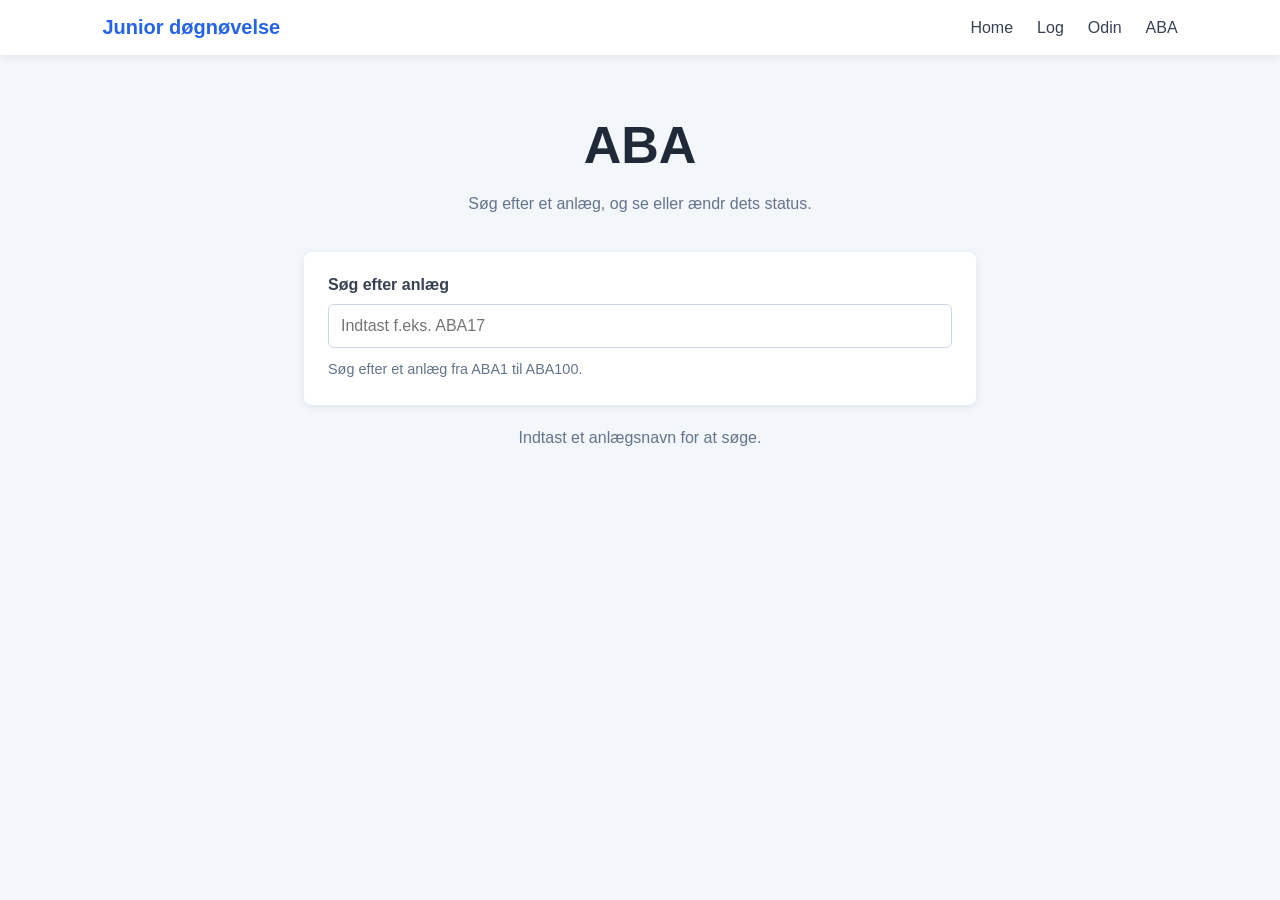
==== aba.html @ c48b8da6 "Basis ABA" ====
<!doctype html>
<html lang="da">
  <head>
    <meta charset="UTF-8" />
    <meta name="viewport" content="width=device-width, initial-scale=1.0" />

    <title>ABA – Anlægsoversigt</title>

    <link rel="stylesheet" href="styles.css" />
    <script src="aba.js" defer></script>
  </head>

  <body>
    <nav class="navbar" aria-label="Hovednavigation">
      <a class="brand" href="index.html">Junior døgnøvelse</a>

      <ul>
        <li><a href="index.html">Home</a></li>
        <li><a href="log.html">Log</a></li>
        <li><a href="odin.html">Odin</a></li>
        <li><a href="aba.html">ABA</a></li>
      </ul>
    </nav>

    <main class="aba-page">
      <h1>ABA</h1>
      <p>Søg efter et anlæg, og se eller ændr dets status.</p>

      <section class="aba-search-section">
        <label for="aba-search">Søg efter anlæg</label>

        <input
          type="search"
          id="aba-search"
          placeholder="Indtast f.eks. ABA17"
          autocomplete="off"
        />

        <p class="aba-hint">Søg efter et anlæg fra ABA1 til ABA100.</p>
      </section>

      <section id="aba-result" class="aba-result" hidden>
        <h2 id="aba-name"></h2>

        <div class="aba-status-row">
          <span>Nuværende status:</span>
          <strong id="aba-status"></strong>
        </div>

        <button type="button" id="aba-toggle-status">Skift status</button>
      </section>

      <p id="aba-message" class="aba-message" aria-live="polite">
        Indtast et anlægsnavn for at søge.
      </p>
    </main>
  </body>
</html>
---- styles.css ----
/* =========================
   General page styling
   ========================= */

* {
  box-sizing: border-box;
}

body {
  margin: 0;
  font-family: Arial, sans-serif;
  color: #1f2937;
  background: #f3f6fb;
}

/* =========================
   Navigation
   ========================= */

.navbar {
  display: flex;
  align-items: center;
  justify-content: space-between;
  padding: 16px 8%;
  background: #fff;
  box-shadow: 0 2px 8px #17255414;
}

.brand {
  color: #2563eb;
  font-size: 1.25rem;
  font-weight: bold;
  text-decoration: none;
}

.navbar ul {
  display: flex;
  gap: 24px;
  margin: 0;
  padding: 0;
  list-style: none;
}

.navbar ul a {
  color: #374151;
  text-decoration: none;
}

.navbar ul a:hover {
  color: #2563eb;
}

/* =========================
   Main content
   ========================= */

main {
  max-width: 720px;
  margin: 60px auto;
  padding: 0 24px;
  text-align: center;
}

h1 {
  margin-bottom: 12px;
  font-size: clamp(2rem, 5vw, 3.25rem);
}

p {
  color: #64748b;
  line-height: 1.6;
}

#incident-list {
  margin-top: 40px;
  text-align: left;
}

#incident-list > h2 {
  text-align: center;
}

/* =========================
   Forms
   ========================= */

#incident-form,
.edit-form,
.comment-form {
  display: flex;
  flex-direction: column;
  gap: 10px;
  text-align: left;
}

#incident-form {
  margin-top: 30px;
}

.edit-form,
.comment-form {
  width: 100%;
  margin-top: 15px;
}

#incident-form label,
.edit-form label,
.comment-form label {
  display: flex;
  flex-direction: column;
  gap: 6px;
  color: #374151;
  font-weight: 500;
}

#incident-form input,
#incident-form textarea,
.edit-form input,
.edit-form textarea,
.comment-form input,
.comment-form textarea {
  width: 100%;
  padding: 10px;
  border: 1px solid #cbd5e1;
  border-radius: 6px;
  background: #fff;
  color: #1f2937;
  font: inherit;
  font-weight: normal;
}

#incident-form textarea,
.edit-form textarea,
.comment-form textarea {
  resize: vertical;
}

#incident-form button,
.edit-form button,
.comment-form button {
  align-self: flex-start;
  padding: 9px 14px;
  border: none;
  border-radius: 6px;
  background: #2563eb;
  color: #fff;
  cursor: pointer;
}

#incident-form button:hover,
.edit-form button:hover {
  background: #1d4ed8;
}

.comment-form button {
  background: #059669;
}

.comment-form button:hover {
  background: #047857;
}

.edit-actions {
  display: flex;
  flex-wrap: wrap;
  gap: 8px;
}

.edit-form .cancel-button {
  background: #64748b;
}

.edit-form .cancel-button:hover {
  background: #475569;
}

/* =========================
   Incident cards
   ========================= */

.incident {
  width: 100%;
  margin: 20px 0;
  padding: 20px;
  background: #fff;
  border-radius: 8px;
  box-shadow: 0 2px 8px #17255414;
  overflow-wrap: anywhere;
}

/* Incident header: title left, buttons right */

.incident > .incident-header {
  display: flex !important;
  flex-direction: row !important;
  align-items: center !important;
  justify-content: space-between !important;
  width: 100%;
  gap: 12px;
  margin: 0 0 20px;
}

.incident > .incident-header > h3 {
  flex: 1 1 auto;
  min-width: 0;
  margin: 0;
  color: #2563eb;
  font-size: 1.2rem;
  overflow-wrap: anywhere;
}

.incident > .incident-header > .incident-actions {
  display: flex !important;
  flex-direction: row !important;
  align-items: center;
  justify-content: flex-end;
  flex: 0 0 auto;
  gap: 6px;
  margin: 0;
  position: static;
}

/* Incident fields */

.incident-field {
  margin-bottom: 16px;
}

.incident-field:last-child {
  margin-bottom: 0;
}

.incident-field strong {
  display: block;
  margin-bottom: 4px;
  color: #2563eb;
}

.incident-field p {
  margin: 0;
  color: #374151;
  white-space: pre-wrap;
  overflow-wrap: anywhere;
}

.incident-date {
  display: block;
  margin-top: 12px;
  color: #64748b;
  font-size: 0.8rem;
}

/* =========================
   Icon buttons
   ========================= */

.icon-button {
  display: inline-flex;
  align-items: center;
  justify-content: center;
  flex-shrink: 0;
  width: 32px;
  height: 32px;
  padding: 0;
  border: none;
  border-radius: 6px;
  font-size: 16px;
  cursor: pointer;
}

.edit-button {
  background: #dbeafe;
  color: #1d4ed8;
}

.edit-button:hover {
  background: #bfdbfe;
}

.delete-button {
  background: #fee2e2;
  color: #b91c1c;
}

.delete-button:hover {
  background: #fecaca;
}

/* =========================
   Comment section
   ========================= */

.comment-section {
  display: flex;
  flex-direction: column;
  align-items: stretch;
  gap: 12px;
  width: 100%;
  margin-top: 20px;
  padding-top: 15px;
  border-top: 1px solid #e2e8f0;
}

.comment-section > h4 {
  order: 0;
  margin: 0;
  color: #374151;
  font-size: 1rem;
}

/* Add-comment button */

.comment-section > .add-comment-button {
  order: 1;
  position: static;
  align-self: flex-start;
  display: inline-flex;
  align-items: center;
  justify-content: center;
  flex-shrink: 0;
  width: 32px;
  height: 32px;
  margin: 0;
  padding: 0;
  border: none;
  border-radius: 50%;
  background: #2563eb;
  color: #fff;
  font-size: 24px;
  line-height: 1;
  cursor: pointer;
}

.comment-section > .add-comment-button:hover {
  background: #1d4ed8;
}

/* Comment form */

.comment-section > .comment-form {
  order: 2;
  width: 100%;
  margin: 0;
}

/* =========================
   Individual comments
   ========================= */

.incident-comment {
  order: 3;
  display: flex;
  flex-direction: column;
  align-items: stretch;
  gap: 8px;
  width: 100%;
  min-width: 0;
  margin: 0;
  padding: 15px;
  background: #f3f6fb;
  border-radius: 6px;
  overflow-wrap: anywhere;
}

/* Comment title left, buttons right */

.incident-comment > .comment-header {
  display: flex;
  flex-direction: row;
  align-items: center;
  justify-content: space-between;
  flex-wrap: nowrap;
  gap: 12px;
  width: 100%;
  min-width: 0;
  margin: 0;
}

.comment-title {
  flex: 1 1 auto;
  min-width: 0;
  margin: 0;
  color: #2563eb;
  font-size: 1rem;
  overflow-wrap: anywhere;
}

/* Edit/delete buttons on the title row */

.incident-comment > .comment-header > .comment-actions {
  display: flex;
  flex-direction: row;
  align-items: center;
  justify-content: flex-end;
  flex: 0 0 auto;
  flex-wrap: nowrap;
  gap: 6px;
  margin: 0;
}

/* Comment text and date underneath the header */

.comment-content {
  display: block;
  width: 100%;
  min-width: 0;
  text-align: left;
}

.comment-content p {
  margin: 0 0 8px;
  color: #374151;
  line-height: 1.6;
  white-space: pre-wrap;
  overflow-wrap: anywhere;
}

.comment-content small {
  display: block;
  color: #64748b;
  font-size: 0.8rem;
}

/* =========================
   Hidden elements
   ========================= */

[hidden] {
  display: none !important;
}

/* =========================
   Mobile layout
   ========================= */

@media (max-width: 480px) {
  .navbar {
    padding: 16px 5%;
  }

  .navbar ul {
    gap: 12px;
    font-size: 0.9rem;
  }

  main {
    margin: 40px auto;
    padding: 0 16px;
  }

  .incident {
    padding: 15px;
  }

  .incident > .incident-header {
    gap: 8px;
  }

  .incident > .incident-header > h3 {
    font-size: 1rem;
  }

  .incident > .incident-header > .incident-actions {
    gap: 4px;
  }

  .icon-button {
    width: 29px;
    height: 29px;
  }

  .incident-comment {
    padding: 12px;
  }

  .incident-comment > .comment-header {
    gap: 8px;
  }

  .incident-comment > .comment-header > .comment-actions {
    gap: 4px;
  }
}

/* =========================
   Odin – hændelsesrapport
   ========================= */

.odin-page {
  max-width: 1100px;
  text-align: left;
}

.odin-page > h1,
.odin-page > p {
  text-align: center;
}

.odin-section {
  margin-top: 30px;
  padding: 24px;
  background: #fff;
  border-radius: 8px;
  box-shadow: 0 2px 8px #17255414;
}

.odin-section h2 {
  margin-top: 0;
  color: #2563eb;
}

#odin-form > .odin-section {
  display: flex;
  flex-direction: column;
  gap: 10px;
}

#odin-form label {
  display: flex;
  flex-direction: column;
  gap: 6px;
  font-weight: 500;
}

#odin-form input,
#odin-form textarea {
  width: 100%;
  min-width: 0;
  padding: 10px;
  border: 1px solid #cbd5e1;
  border-radius: 6px;
  background: #fff;
  color: #1f2937;
  font: inherit;
}

#odin-form textarea {
  resize: vertical;
}

.odin-table-wrapper {
  width: 100%;
  overflow-x: auto;
}

#vehicle-table {
  width: 100%;
  min-width: 700px;
  border-collapse: collapse;
  margin-bottom: 16px;
}

#vehicle-table th,
#vehicle-table td {
  padding: 8px;
  border: 1px solid #cbd5e1;
  text-align: left;
}

#vehicle-table th {
  background: #eff6ff;
  color: #1e40af;
}

#vehicle-table .vehicle-input {
  min-width: 95px;
  padding: 8px;
}

#add-vehicle,
.remove-vehicle,
.pdf-button {
  padding: 10px 16px;
  border: none;
  border-radius: 6px;
  background: #2563eb;
  color: #fff;
  font: inherit;
  cursor: pointer;
}

#add-vehicle:hover,
.pdf-button:hover {
  background: #1d4ed8;
}

.remove-vehicle {
  background: #dc2626;
}

.remove-vehicle:hover {
  background: #b91c1c;
}

.pdf-button {
  display: block;
  margin: 24px auto;
  padding: 14px 22px;
  font-weight: bold;
}

@media (max-width: 600px) {
  .odin-section {
    padding: 14px;
  }
}

/* Odin: større hændelsesforløb */
#incident-course {
  min-height: 260px;
  width: 100%;
  resize: vertical;
}

/* Odin: dato- og tidsfelter i køretøjstabellen */
#vehicle-table .vehicle-input[type="datetime-local"] {
  min-width: 190px;
}

/* Gør hændelsesoplysningerne mere luftige */
.odin-page .odin-section {
  margin-bottom: 24px;
}

/* Downloadknappen nederst */
#download-pdf {
  margin-top: 30px;
  margin-bottom: 40px;
}

.odin-bottom-buttons {
  display: flex;
  flex-wrap: wrap;
  justify-content: center;
  gap: 12px;
  margin: 30px 0 40px;
}

.odin-bottom-buttons .pdf-button {
  margin: 0;
}

.clear-button {
  padding: 14px 22px;
  border: none;
  border-radius: 6px;
  background: #dc2626;
  color: #fff;
  font: inherit;
  font-weight: bold;
  cursor: pointer;
}

.clear-button:hover {
  background: #b91c1c;
}

.odin-bottom-buttons {
  display: flex;
  flex-wrap: wrap;
  justify-content: center;
  gap: 12px;
}

.odin-bottom-buttons .clear-button,
.odin-bottom-buttons .pdf-button {
  width: 260px;
  min-height: 48px;
  margin: 0;
  padding: 14px 22px;
  box-sizing: border-box;
  font-size: 16px;
  font-weight: bold;
  text-align: center;
}

/* Tving begge Odin-knapper til præcis samme størrelse */
.odin-bottom-buttons > #clear-odin,
.odin-bottom-buttons > #download-pdf {
  display: inline-flex;
  align-items: center;
  justify-content: center;

  width: 260px;
  height: 48px;
  min-height: 48px;
  box-sizing: border-box;

  margin: 0;
  padding: 0 12px;

  border: none;
  border-radius: 6px;

  font-family: Arial, sans-serif;
  font-size: 16px;
  font-weight: bold;
  line-height: normal;
  text-align: center;
}

/* =========================
   ABA – Anlægsoversigt
   ========================= */

.aba-page {
  max-width: 720px;
  text-align: center;
}

.aba-search-section {
  display: flex;
  flex-direction: column;
  gap: 10px;
  margin-top: 35px;
  padding: 24px;
  background: #fff;
  border-radius: 8px;
  box-shadow: 0 2px 8px #17255414;
  text-align: left;
}

.aba-search-section label {
  font-weight: bold;
  color: #374151;
}

.aba-search-section input {
  width: 100%;
  padding: 12px;
  border: 1px solid #cbd5e1;
  border-radius: 6px;
  font: inherit;
}

.aba-hint {
  margin: 0;
  font-size: 0.9rem;
}

.aba-result {
  margin-top: 24px;
  padding: 24px;
  background: #fff;
  border-radius: 8px;
  box-shadow: 0 2px 8px #17255414;
}

.aba-result h2 {
  margin-top: 0;
  color: #2563eb;
}

.aba-status-row {
  display: flex;
  align-items: center;
  justify-content: center;
  flex-wrap: wrap;
  gap: 8px;
  margin: 20px 0;
}

.aba-status-in-service-operation {
  color: #15803d;
}

.aba-status-maintenance {
  color: #b45309;
}

#aba-toggle-status {
  width: 100%;
  padding: 14px 20px;
  border: none;
  border-radius: 6px;
  background: #2563eb;
  color: #fff;
  font: inherit;
  font-weight: bold;
  cursor: pointer;
}

#aba-toggle-status:hover {
  background: #1d4ed8;
}

.aba-message {
  margin-top: 20px;
  text-align: center;
}

@media (max-width: 480px) {
  .aba-search-section,
  .aba-result {
    padding: 16px;
  }
}
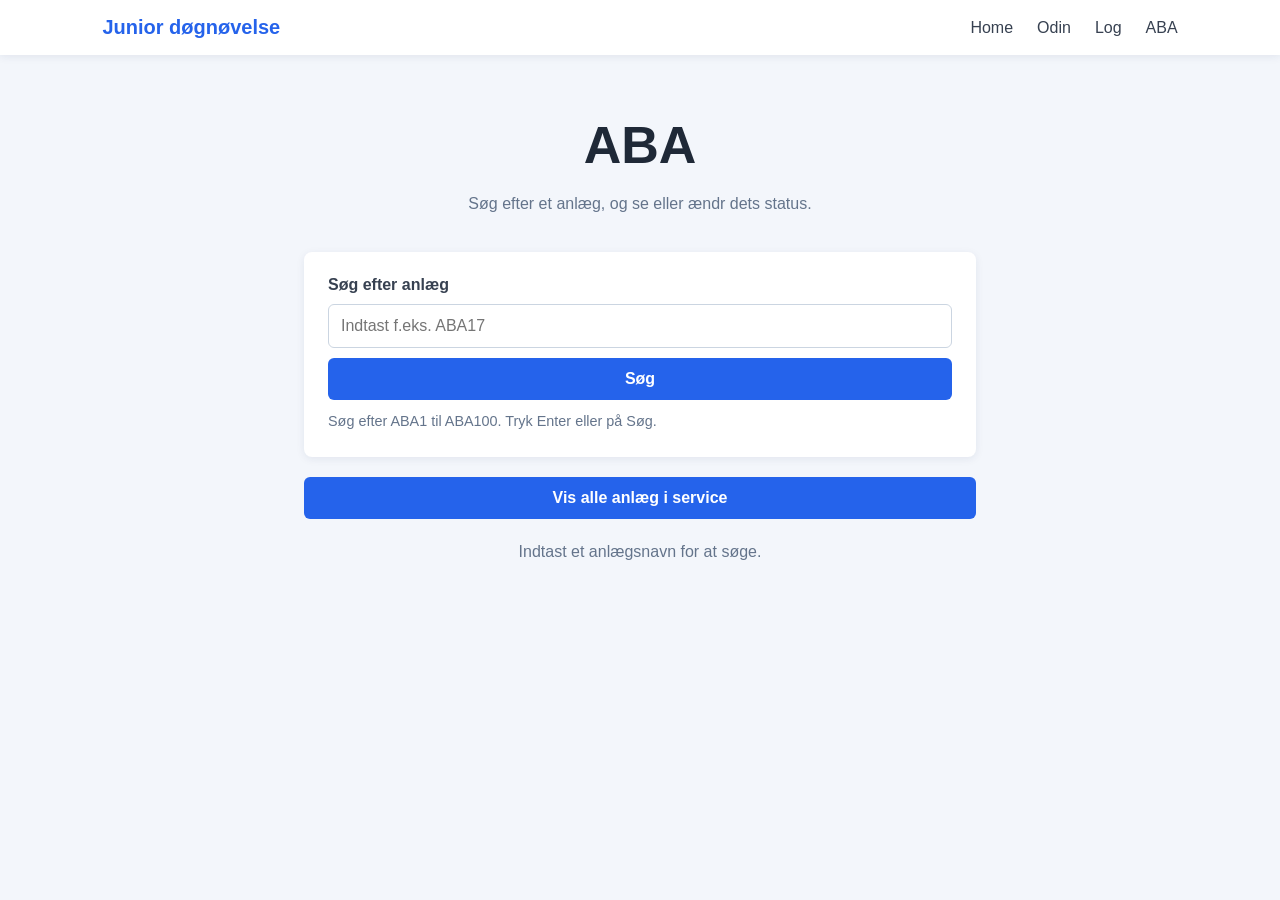
==== commit 3f6709dc: "Opdatering ABA" ====
--- a/aba.html
+++ b/aba.html
@@ -3,9 +3,7 @@
   <head>
     <meta charset="UTF-8" />
     <meta name="viewport" content="width=device-width, initial-scale=1.0" />
-
     <title>ABA – Anlægsoversigt</title>
-
     <link rel="stylesheet" href="styles.css" />
     <script src="aba.js" defer></script>
   </head>
@@ -13,11 +11,10 @@
   <body>
     <nav class="navbar" aria-label="Hovednavigation">
       <a class="brand" href="index.html">Junior døgnøvelse</a>
-
       <ul>
         <li><a href="index.html">Home</a></li>
+        <li><a href="odin.html">Odin</a></li>
         <li><a href="log.html">Log</a></li>
-        <li><a href="odin.html">Odin</a></li>
         <li><a href="aba.html">ABA</a></li>
       </ul>
     </nav>
@@ -26,28 +23,57 @@
       <h1>ABA</h1>
       <p>Søg efter et anlæg, og se eller ændr dets status.</p>
 
-      <section class="aba-search-section">
+      <form id="aba-search-form" class="aba-search-section">
         <label for="aba-search">Søg efter anlæg</label>
-
         <input
           type="search"
           id="aba-search"
           placeholder="Indtast f.eks. ABA17"
           autocomplete="off"
         />
-
-        <p class="aba-hint">Søg efter et anlæg fra ABA1 til ABA100.</p>
-      </section>
+        <button type="submit" id="aba-search-button">Søg</button>
+        <p class="aba-hint">
+          Søg efter ABA1 til ABA100. Tryk Enter eller på Søg.
+        </p>
+      </form>
 
       <section id="aba-result" class="aba-result" hidden>
         <h2 id="aba-name"></h2>
+        <p id="aba-location"></p>
 
         <div class="aba-status-row">
           <span>Nuværende status:</span>
           <strong id="aba-status"></strong>
         </div>
 
+        <p id="aba-phone-display" hidden></p>
+        <p id="aba-service-time-display" hidden></p>
+
         <button type="button" id="aba-toggle-status">Skift status</button>
+      </section>
+
+      <button type="button" id="show-service-list" class="aba-list-button">
+        Vis alle anlæg i service
+      </button>
+
+      <section id="aba-service-list" class="aba-service-list" hidden>
+        <h2>Anlæg i service</h2>
+        <p id="service-list-empty" hidden>Der er ingen anlæg i service.</p>
+
+        <div class="aba-table-wrapper">
+          <table id="service-table">
+            <thead>
+              <tr>
+                <th>ABA</th>
+                <th>Lokation</th>
+                <th>Status</th>
+                <th>Telefonnummer</th>
+                <th>Sat i service</th>
+              </tr>
+            </thead>
+            <tbody id="service-list-rows"></tbody>
+          </table>
+        </div>
       </section>
 
       <p id="aba-message" class="aba-message" aria-live="polite">
--- a/styles.css
+++ b/styles.css
@@ -795,3 +795,119 @@
     padding: 16px;
   }
 }
+
+/* ABA: søgeknap og serviceliste */
+
+#aba-search-button,
+.aba-list-button {
+  width: 100%;
+  padding: 12px 16px;
+  border: none;
+  border-radius: 6px;
+  background: #2563eb;
+  color: #fff;
+  font: inherit;
+  font-weight: bold;
+  cursor: pointer;
+}
+
+#aba-search-button:hover,
+.aba-list-button:hover {
+  background: #1d4ed8;
+}
+
+.aba-list-button {
+  margin-top: 16px;
+}
+
+.aba-service-list {
+  margin-top: 24px;
+  padding: 20px;
+  background: #fff;
+  border-radius: 8px;
+  box-shadow: 0 2px 8px #17255414;
+  text-align: left;
+}
+
+.aba-service-list h2 {
+  margin-top: 0;
+  color: #2563eb;
+}
+
+.aba-table-wrapper {
+  width: 100%;
+  overflow-x: auto;
+}
+
+#service-table {
+  width: 100%;
+  border-collapse: collapse;
+}
+
+#service-table th,
+#service-table td {
+  padding: 12px;
+  border: 1px solid #cbd5e1;
+  text-align: left;
+}
+
+#service-table th {
+  background: #eff6ff;
+  color: #1e40af;
+}
+
+.aba-service-row {
+  cursor: pointer;
+}
+
+.aba-service-row:hover,
+.aba-service-row:focus {
+  background: #eff6ff;
+  outline: 2px solid #93c5fd;
+  outline-offset: -2px;
+}
+
+.aba-status-maintenance {
+  color: #b45309;
+}
+
+.aba-status-in-service-operation {
+  color: #15803d;
+}
+
+#aba-phone-display {
+  overflow-wrap: anywhere;
+}
+
+/* ABA: lokation og servicetidspunkt */
+
+#aba-location {
+  margin-top: -8px;
+  color: #64748b;
+  font-weight: 500;
+}
+
+#aba-phone-display,
+#aba-service-time-display {
+  overflow-wrap: anywhere;
+}
+
+#aba-toggle-status {
+  margin-top: 8px;
+}
+
+#show-service-list {
+  margin-top: 20px;
+}
+
+.aba-service-list {
+  margin-top: 20px;
+}
+
+.aba-table-wrapper {
+  overflow-x: auto;
+}
+
+#service-table {
+  min-width: 750px;
+}
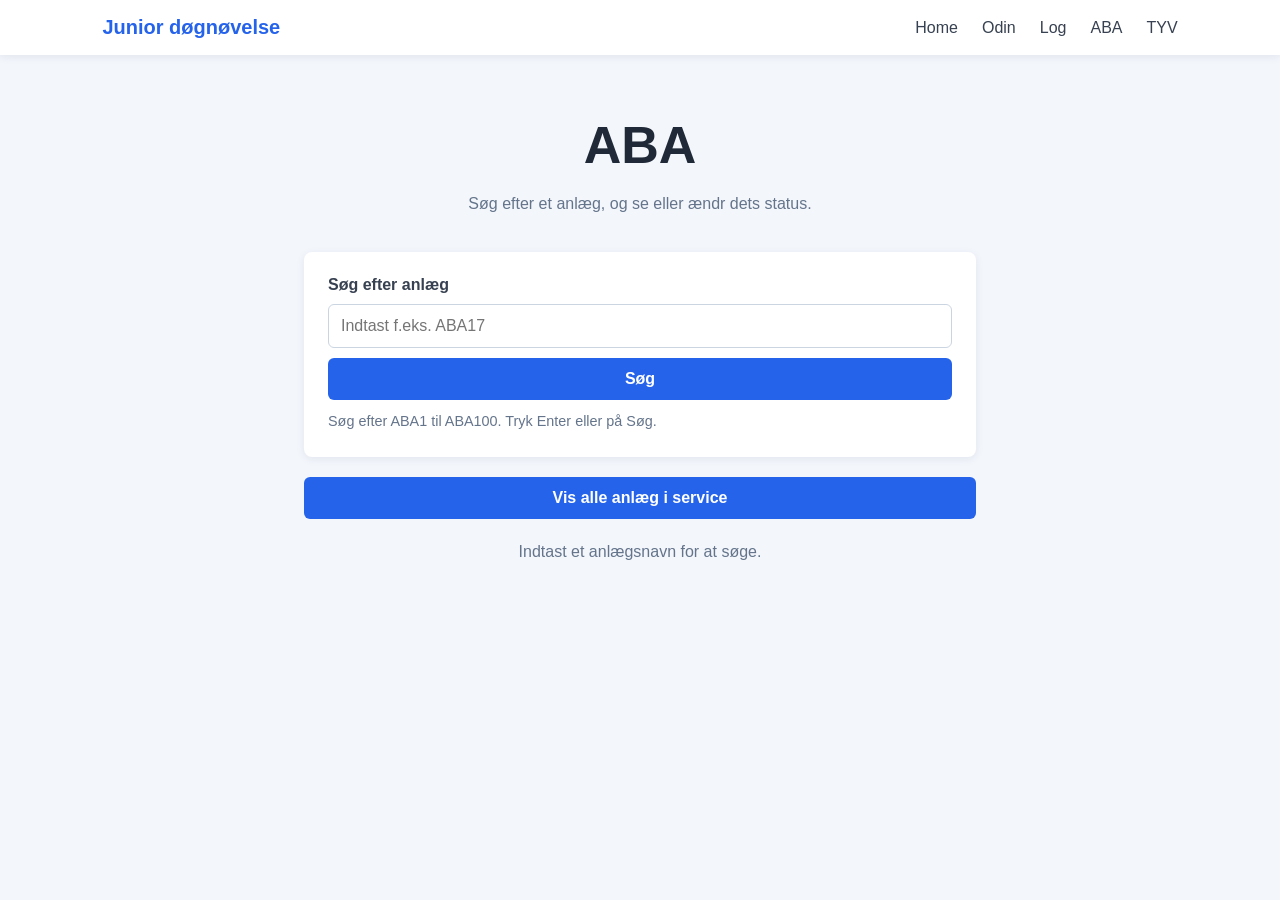
==== commit 5ca9d9f1: "Opgradering tyv" ====
--- a/aba.html
+++ b/aba.html
@@ -6,6 +6,7 @@
     <title>ABA – Anlægsoversigt</title>
     <link rel="stylesheet" href="styles.css" />
     <script src="aba.js" defer></script>
+    <script src="alarmer.js" defer></script>
   </head>
 
   <body>
@@ -16,6 +17,7 @@
         <li><a href="odin.html">Odin</a></li>
         <li><a href="log.html">Log</a></li>
         <li><a href="aba.html">ABA</a></li>
+        <li><a href="tyv.html">TYV</a></li>
       </ul>
     </nav>
 
--- a/styles.css
+++ b/styles.css
@@ -911,3 +911,157 @@
 #service-table {
   min-width: 750px;
 }
+
+/* Fælles tyverialarmer på alle sider */
+
+#tyverialarm-container {
+  position: fixed;
+  top: 85px;
+  left: 16px;
+  z-index: 9999;
+  width: min(340px, calc(100vw - 32px));
+  max-height: calc(100vh - 105px);
+  overflow-y: auto;
+  padding: 14px;
+  background: #fff;
+  color: #1f2937;
+  border: 2px solid #dc2626;
+  border-radius: 10px;
+  box-shadow: 0 6px 24px #00000030;
+  box-sizing: border-box;
+}
+
+#tyverialarm-container[hidden] {
+  display: none;
+}
+
+#tyverialarm-container > h2 {
+  margin: 0 0 12px;
+  color: #b91c1c;
+  font-size: 19px;
+}
+
+.tyverialarm-card {
+  margin-top: 10px;
+  padding: 12px;
+  background: #fef2f2;
+  border: 1px solid #fca5a5;
+  border-left: 5px solid #dc2626;
+  border-radius: 6px;
+  overflow-wrap: anywhere;
+}
+
+.tyverialarm-card h3 {
+  margin: 0 0 8px;
+  color: #b91c1c;
+  font-size: 16px;
+}
+
+.tyverialarm-card p {
+  margin: 6px 0;
+  font-size: 14px;
+}
+
+.tyverialarm-card button {
+  width: 100%;
+  margin-top: 10px;
+  padding: 10px;
+  border: none;
+  border-radius: 5px;
+  background: #b91c1c;
+  color: white;
+  font: inherit;
+  font-weight: bold;
+  cursor: pointer;
+}
+
+.tyverialarm-card button:hover {
+  background: #991b1b;
+}
+
+/* Overskrift og minimér-knap i tyverialarmvinduet */
+
+#tyverialarm-header {
+  display: flex;
+  align-items: center;
+  justify-content: space-between;
+  gap: 10px;
+}
+
+#tyverialarm-header h2 {
+  margin: 0;
+  flex: 1;
+}
+
+#tyverialarm-minimize {
+  flex-shrink: 0;
+  padding: 6px 10px;
+  border: 1px solid #dc2626;
+  border-radius: 5px;
+  background: white;
+  color: #b91c1c;
+  font-size: 13px;
+  font-weight: bold;
+  cursor: pointer;
+}
+
+#tyverialarm-minimize:hover {
+  background: #fee2e2;
+}
+
+/* Skjul alarmene, når vinduet er minimeret */
+
+#tyverialarm-container.minimized {
+  width: auto;
+  max-width: calc(100vw - 32px);
+  padding: 10px 12px;
+}
+
+#tyverialarm-container.minimized #tyverialarm-list {
+  display: none;
+}
+#tyverialarm-header {
+  display: flex;
+  align-items: center;
+  flex-wrap: wrap;
+  gap: 8px;
+}
+
+#tyverialarm-header h2 {
+  flex: 1;
+  min-width: 150px;
+}
+
+#tyverialarm-container label,
+#tyverialarm-container input,
+#tyverialarm-container textarea {
+  display: block;
+  width: 100%;
+  box-sizing: border-box;
+}
+
+#tyverialarm-container label {
+  margin-top: 10px;
+  margin-bottom: 4px;
+}
+
+#tyverialarm-container input,
+#tyverialarm-container textarea {
+  padding: 8px;
+  font: inherit;
+}
+
+.tyv-log-card {
+  margin: 16px 0;
+  padding: 16px;
+  border: 1px solid #777;
+  border-radius: 8px;
+}
+
+.tyv-log-card h2 {
+  margin-top: 0;
+}
+
+.tyv-log-card p {
+  overflow-wrap: anywhere;
+}
